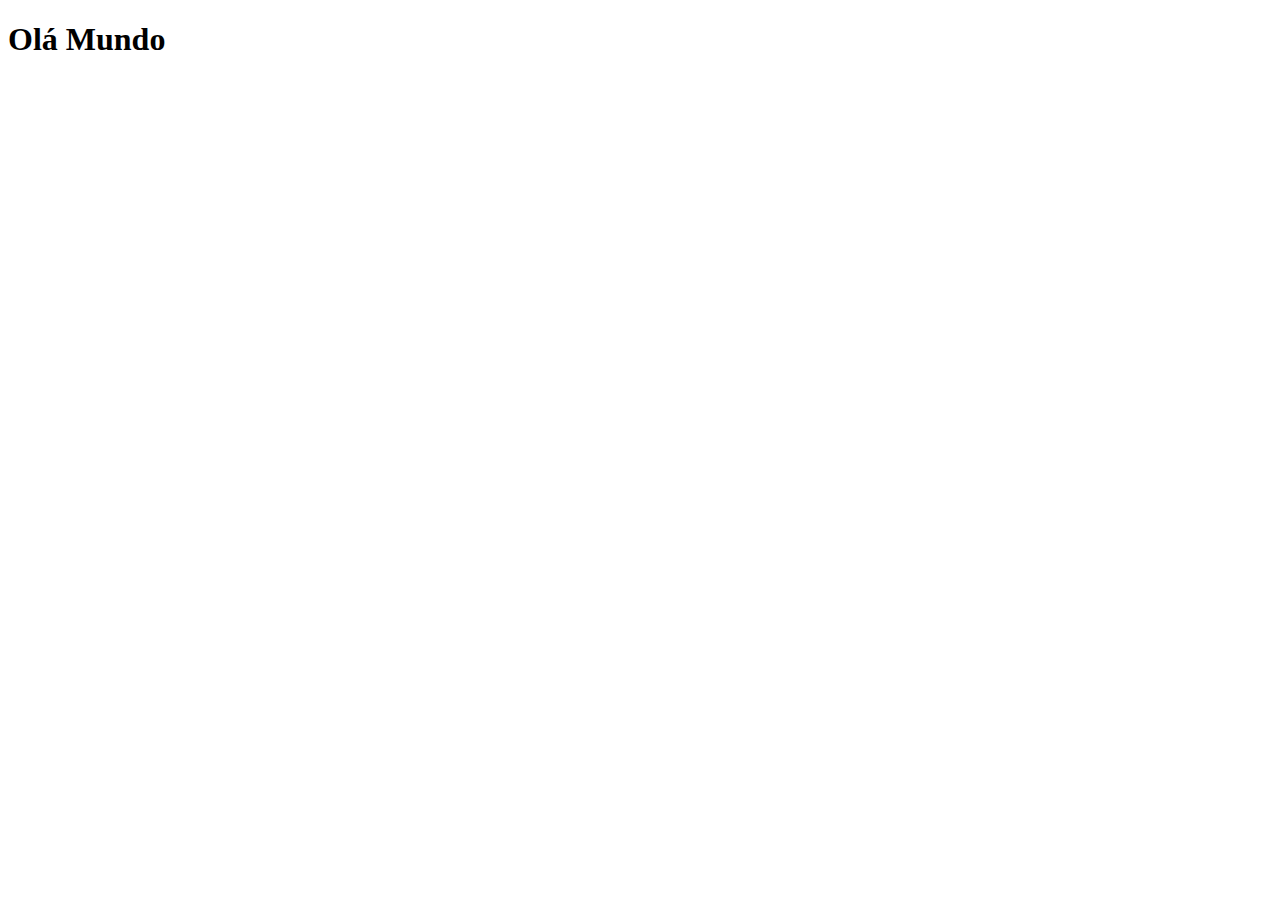
==== index.html @ 823771fa "Create index.html" ====
<!DOCTYPE html>
<html lang="pt-br">
<head>
    <meta charset="UTF-8">
    <meta name="viewport" content="width=device-width, initial-scale=1.0">
    <link rel="shortcut icon" href="favicon.ico" type="image/x-icon">
    <title>Projeto Redes Sociais</title>
</head>
<body>
    <h1>Olá Mundo</h1>
</body>
</html>
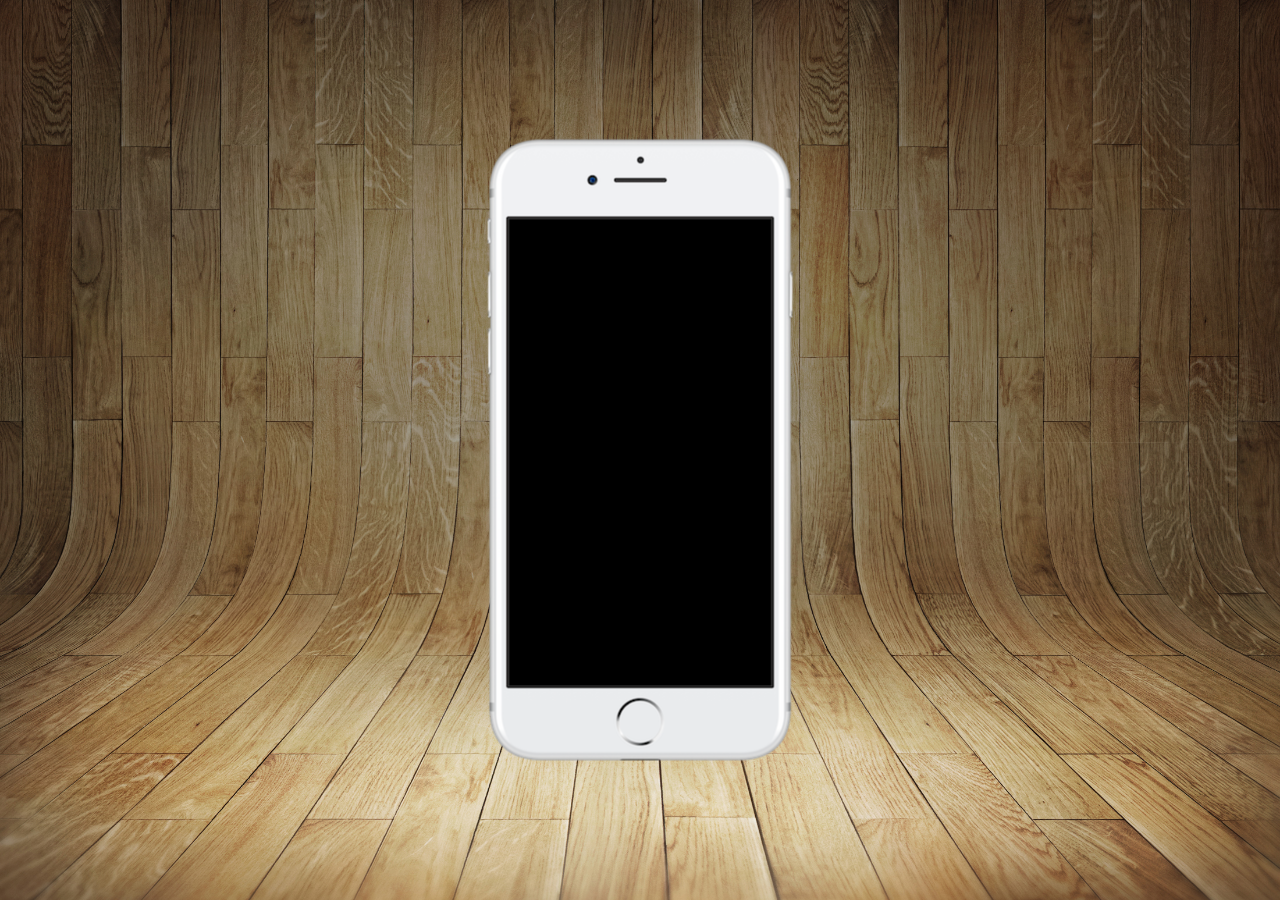
==== commit 60e22d27: "Create style.css" ====
--- a/index.html
+++ b/index.html
@@ -5,8 +5,16 @@
     <meta name="viewport" content="width=device-width, initial-scale=1.0">
     <link rel="shortcut icon" href="favicon.ico" type="image/x-icon">
     <title>Projeto Redes Sociais</title>
+    <link rel="stylesheet" href="estilos/style.css">
 </head>
 <body>
-    <h1>Olá Mundo</h1>
+    <main>
+        <section id="telefone">
+
+        </section>
+        <section id="redes-sociais">
+
+        </section>
+    </main>
 </body>
 </html>--- a/estilos/style.css
+++ b/estilos/style.css
@@ -0,0 +1,36 @@
+@charset "UTF-8";
+
+* {
+    margin: 0px;
+    padding: 0px;
+    font-family: Arial, Helvetica, sans-serif;
+}
+
+html, body {
+    height: 100vh;
+    width: 100vw;
+    background-color: black;
+}
+
+body {
+    background: url('../imagens/fundo-madeira.jpg') no-repeat top center;
+    background-size: cover;
+    background-attachment: fixed;
+}
+
+main {
+    position: relative;
+    height: 100vh;
+}
+
+section#telefone {
+    position: absolute;
+    top: 50%;
+    left: 50%;
+    transform: translate(-50%,-50%);
+
+    height: 627px;
+    width: 311px;
+
+    background: url('../imagens/frame-iphone.png') no-repeat;
+}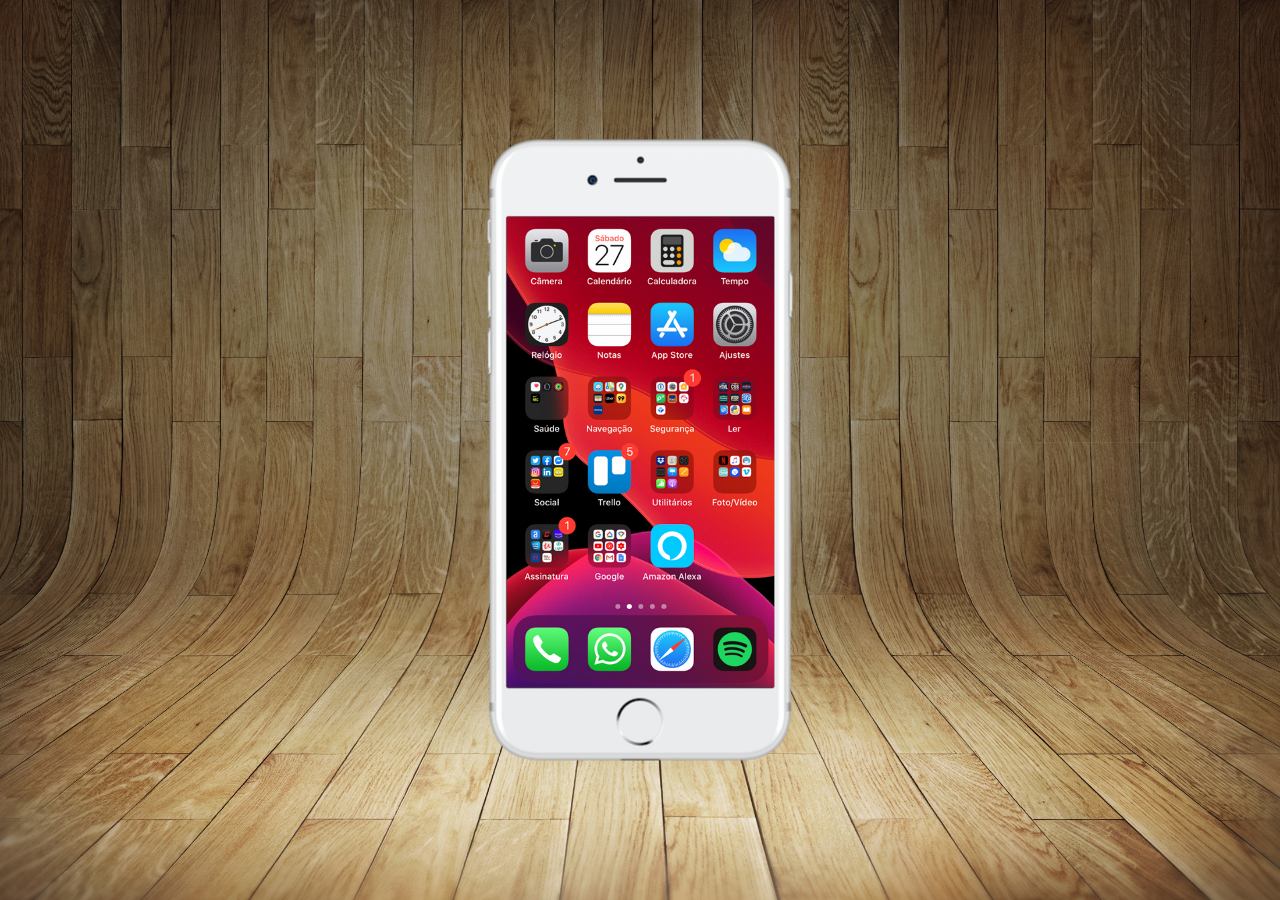
==== commit 0369ce6e: "criei a tela home" ====
--- a/index.html
+++ b/index.html
@@ -10,7 +10,7 @@
 <body>
     <main>
         <section id="telefone">
-
+            <iframe src="home.html" name="tela" id="tela" frameborder="0"></iframe>
         </section>
         <section id="redes-sociais">
 
--- a/estilos/style.css
+++ b/estilos/style.css
@@ -33,4 +33,13 @@
     width: 311px;
 
     background: url('../imagens/frame-iphone.png') no-repeat;
+}
+
+iframe#tela {
+    position: relative;
+    top: 80px;
+    left: 22px;
+
+    width: 268px;
+    height: 471px;
 }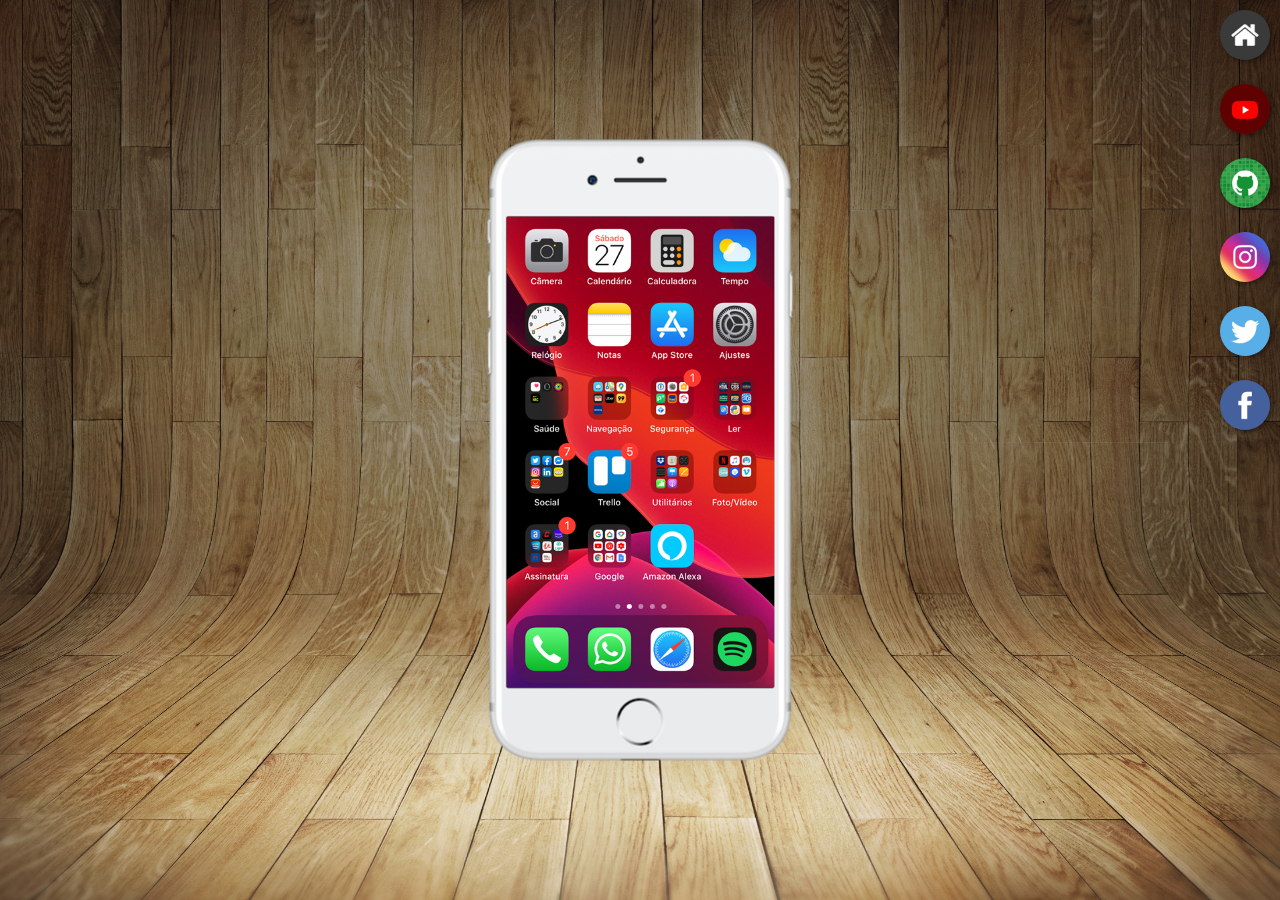
==== commit 499ed693: "create buttons" ====
--- a/index.html
+++ b/index.html
@@ -10,10 +10,17 @@
 <body>
     <main>
         <section id="telefone">
-            <iframe src="home.html" name="tela" id="tela" frameborder="0"></iframe>
+            <iframe src="home.html" name="tela" id="tela" frameborder="0">
+                Seu navegador não é compatível com isso.
+            </iframe>
         </section>
         <section id="redes-sociais">
-
+            <a href="#" target="tela"><img src="imagens/logo-home.jpg" alt="Home"></a><br>
+            <a href="#" target="tela"><img src="imagens/logo-youtube.jpg" alt="Youtube"></a><br>
+            <a href="#" target="tela"><img src="imagens/logo-github.jpg" alt="GitHub"></a><br>
+            <a href="#" target="tela"><img src="imagens/logo-instagram.jpg" alt="Instagram"></a><br>
+            <a href="#" target="tela"><img src="imagens/logo-twitter.jpg" alt="Twitter"></a><br>
+            <a href="#" target="tela"><img src="imagens/logo-facebook.jpg" alt="Facebook"></a>
         </section>
     </main>
 </body>
--- a/estilos/style.css
+++ b/estilos/style.css
@@ -42,4 +42,22 @@
 
     width: 268px;
     height: 471px;
+}
+
+section#redes-sociais {
+    text-align: right;
+}
+section#redes-sociais img {
+    width: 50px;
+    margin: 10px;
+    border-radius: 50%;
+    box-shadow: 2px 2px 5px rgba(0, 0, 0, 0.418);
+    box-sizing: border-box;
+}
+
+section#redes-sociais img:hover {
+    border: 2px solid rgba(255, 255, 255, 0.575);
+    transform: translate(-3px, -3px);
+    box-shadow: 5px 5px 10px rgba(0, 0, 0, 0.411);
+    transition: transform .2s, border .6s;
 }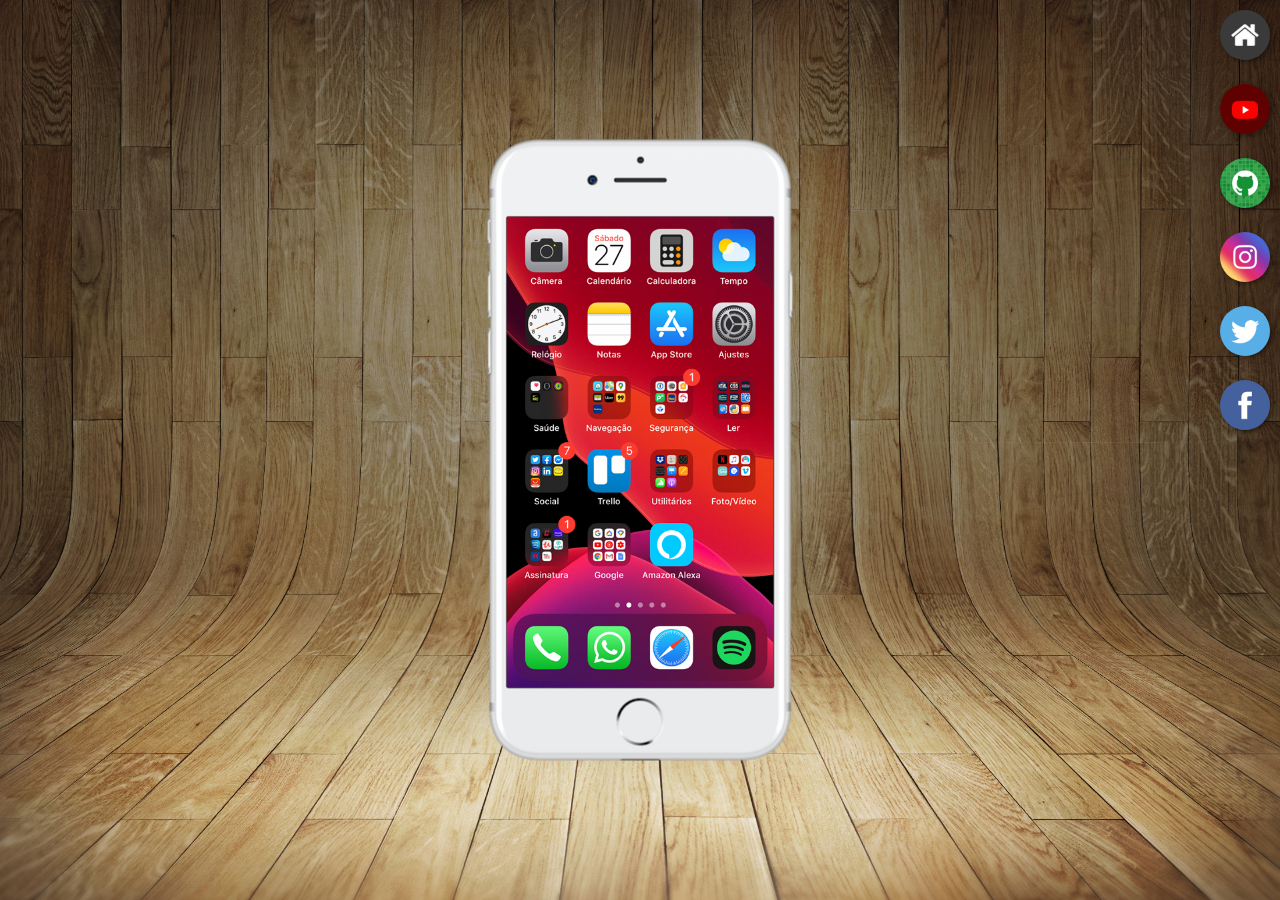
==== commit fdec903d: "Finalização do Projeto Social" ====
--- a/index.html
+++ b/index.html
@@ -1,5 +1,6 @@
 <!DOCTYPE html>
 <html lang="pt-br">
+
 <head>
     <meta charset="UTF-8">
     <meta name="viewport" content="width=device-width, initial-scale=1.0">
@@ -7,6 +8,7 @@
     <title>Projeto Redes Sociais</title>
     <link rel="stylesheet" href="estilos/style.css">
 </head>
+
 <body>
     <main>
         <section id="telefone">
@@ -15,13 +17,14 @@
             </iframe>
         </section>
         <section id="redes-sociais">
-            <a href="#" target="tela"><img src="imagens/logo-home.jpg" alt="Home"></a><br>
-            <a href="#" target="tela"><img src="imagens/logo-youtube.jpg" alt="Youtube"></a><br>
-            <a href="#" target="tela"><img src="imagens/logo-github.jpg" alt="GitHub"></a><br>
-            <a href="#" target="tela"><img src="imagens/logo-instagram.jpg" alt="Instagram"></a><br>
-            <a href="#" target="tela"><img src="imagens/logo-twitter.jpg" alt="Twitter"></a><br>
-            <a href="#" target="tela"><img src="imagens/logo-facebook.jpg" alt="Facebook"></a>
+            <a href="home.html" target="tela"><img src="imagens/logo-home.jpg" alt="Home"></a><br>
+            <a href="youtube.html" target="tela"><img src="imagens/logo-youtube.jpg" alt="Youtube"></a><br>
+            <a href="github.html" target="tela"><img src="imagens/logo-github.jpg" alt="GitHub"></a><br>
+            <a href="instagram.html" target="tela"><img src="imagens/logo-instagram.jpg" alt="Instagram"></a><br>
+            <a href="twitter.html" target="tela"><img src="imagens/logo-twitter.jpg" alt="Twitter"></a><br>
+            <a href="facebook.html" target="tela"><img src="imagens/logo-facebook.jpg" alt="Facebook"></a>
         </section>
     </main>
 </body>
+
 </html>--- a/estilos/style.css
+++ b/estilos/style.css
@@ -40,7 +40,7 @@
     top: 80px;
     left: 22px;
 
-    width: 268px;
+    width: 267px;
     height: 471px;
 }
 
@@ -60,4 +60,8 @@
     transform: translate(-3px, -3px);
     box-shadow: 5px 5px 10px rgba(0, 0, 0, 0.411);
     transition: transform .2s, border .6s;
+}
+
+section#redes-sociais img:active {
+    transform: scale(95%);
 }